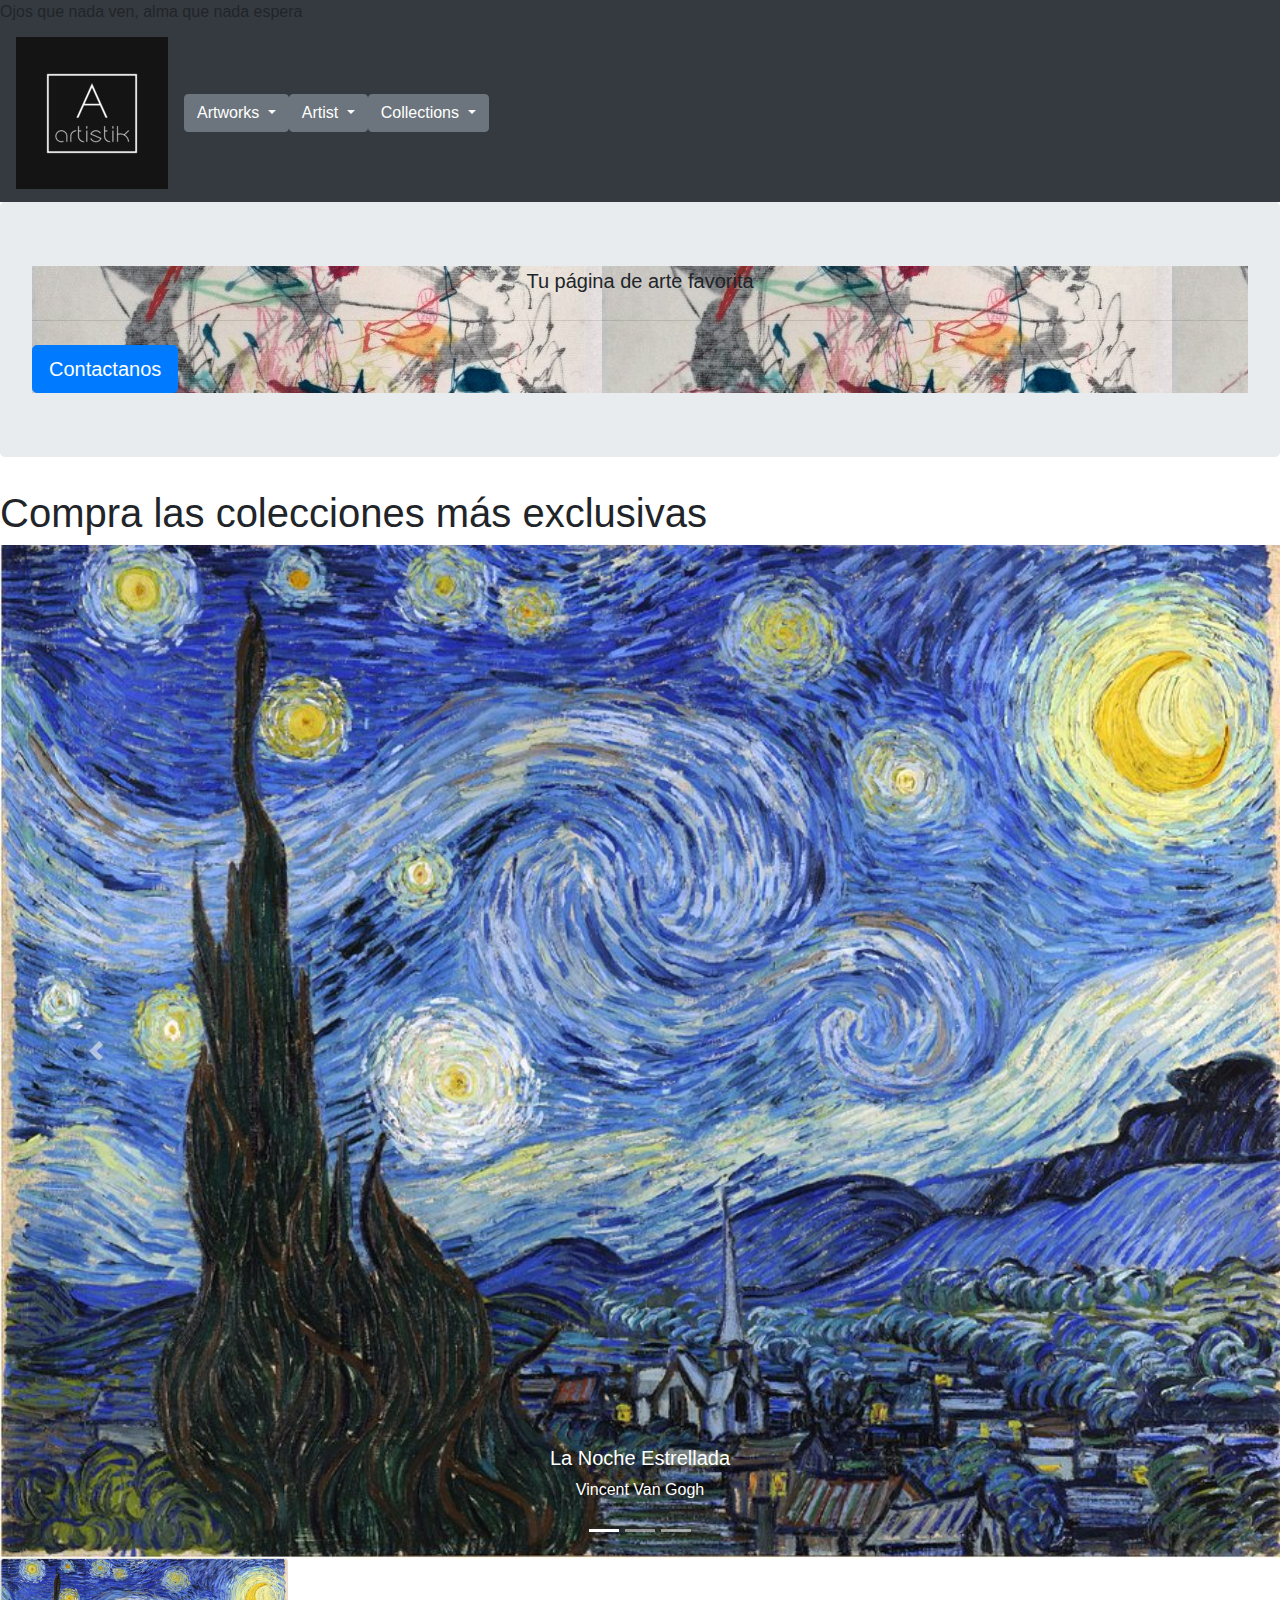
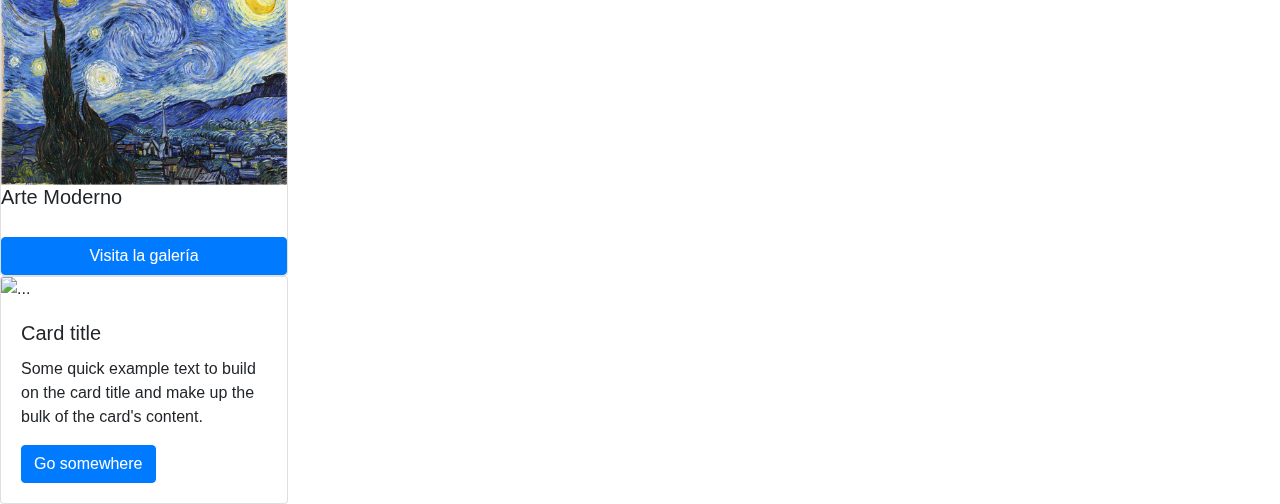
==== index.html @ c43d30a0 "creación archivo index y arreglo en un error de clase" ====
<!DOCTYPE html>
<html lang="es">
<head>
  <meta charset="UTF-8">
  <meta name="viewport" content="width=device-width, initial-scale=1.0">
  <meta http-equiv="X-UA-Compatible" content="ie=edge">
  <title>Artistik</title>
  <link rel="stylesheet" href="https://stackpath.bootstrapcdn.com/bootstrap/4.5.2/css/bootstrap.min.css" integrity="sha384-JcKb8q3iqJ61gNV9KGb8thSsNjpSL0n8PARn9HuZOnIxN0hoP+VmmDGMN5t9UJ0Z" crossorigin="anonymous">
</head>

<body>
  <header>

    <div class="titulo bg-dark .text-light"> Ojos que nada ven, alma que nada espera </div>
    <nav class="navbar navbar-expand-lg navbar-dark bg-dark">
      <a class="navbar-brand" href="#"><img src="logo.jpg" alt=""> </a>
      <button class="navbar-toggler" type="button" data-toggle="collapse" data-target="#navbarSupportedContent" aria-controls="navbarSupportedContent" aria-expanded="false" aria-label="Toggle navigation">
        <span class="navbar-toggler-icon"></span>
      </button>

      <div class="dropdown">
        <button class="btn btn-secondary dropdown-toggle" type="button" id="dropdownMenu2" data-toggle="dropdown" aria-haspopup="true" aria-expanded="false">
          Artworks
        </button>
        <div class="dropdown-menu" aria-labelledby="dropdownMenu2">
          <button class="dropdown-item" type="button">Action</button>
          <button class="dropdown-item" type="button">Another action</button>
          <button class="dropdown-item" type="button">Something else here</button>
        </div>
      </div>

      <div class="dropdown">
        <button class="btn btn-secondary dropdown-toggle" type="button" id="dropdownMenu2" data-toggle="dropdown" aria-haspopup="true" aria-expanded="false">
          Artist
        </button>
        <div class="dropdown-menu" aria-labelledby="dropdownMenu2">
          <button class="dropdown-item" type="button">Action</button>
          <button class="dropdown-item" type="button">Another action</button>
          <button class="dropdown-item" type="button">Something else here</button>
        </div>
      </div>

      <div class="dropdown">
        <button class="btn btn-secondary dropdown-toggle" type="button" id="dropdownMenu2" data-toggle="dropdown" aria-haspopup="true" aria-expanded="false">
          Collections
        </button>
        <div class="dropdown-menu" aria-labelledby="dropdownMenu2">
          <button class="dropdown-item" type="button">Action</button>
          <button class="dropdown-item" type="button">Another action</button>
          <button class="dropdown-item" type="button">Something else here</button>
        </div>
      </div>
    </nav>
  </header>


  <main>
<div class="">
  <div class="jumbotron">
    <div style="background-image: url('principalAB.jpg');">
    <p class="lead text-center">Tu página de arte favorita</p>
    <hr class="my-4">
    <a class="btn btn-primary btn-lg" href="#" role="button">Contactanos</a>
  </div>
</div>


    <div class="Compra">
    <h1>Compra las colecciones más exclusivas</h1>
    <div id="carouselExampleCaptions" class="carousel slide" data-ride="carousel">
      <ol class="carousel-indicators">
        <li data-target="#carouselExampleCaptions" data-slide-to="0" class="active"></li>
        <li data-target="#carouselExampleCaptions" data-slide-to="1"></li>
        <li data-target="#carouselExampleCaptions" data-slide-to="2"></li>
      </ol>
      <div class="carousel-inner">
        <div class="carousel-item active">
          <img src="Moderno.jpg" class="d-block w-100" alt="...">
          <div class="carousel-caption d-none d-md-block">
            <h5>La Noche Estrellada</h5>
            <p>Vincent Van Gogh</p>
          </div>
        </div>
        <div class="carousel-item">
          <img src="contemporaneo.jpg" class="d-block w-100" alt="...">
          <div class="carousel-caption d-none d-md-block">
            <h5>Brilliant information overload pop head</h5>
            <p> Douglas Coupland </p>
          </div>
        </div>
        <div class="carousel-item">
          <img src="abstractoini.jpeg" class="d-block w-100" alt="...">
          <div class="carousel-caption d-none d-md-block">
            <h5>Composición VIII</h5>
            <p> Wassily Kandinsky </p>
          </div>
        </div>
        <div class="carousel-item">
          <img src="realista.jpg" class="d-block w-100" alt="...">
          <div class="carousel-caption d-none d-md-block">
            <h5>Cortesanas al borde del Sena</h5>
            <p> Gustave Coubert</p>
          </div>
        </div>
      </div>
      <a class="carousel-control-prev" href="#carouselExampleCaptions" role="button" data-slide="prev">
        <span class="carousel-control-prev-icon" aria-hidden="true"></span>
        <span class="sr-only">Previous</span>
      </a>
      <a class="carousel-control-next" href="#carouselExampleCaptions" role="button" data-slide="next">
        <span class="carousel-control-next-icon" aria-hidden="true"></span>
        <span class="sr-only">Next</span>
      </a>
    </div>
    </div>

    <div class="card" style="width: 18rem;">
      <img src="Moderno.jpg" class="card-img-top" alt="...">
        <h5 class="card-title"> Arte Moderno </h5>
        <p class="card-text"> </p>
        <a href="#" class="btn btn-primary">Visita la galería</a>
      </div>
    </div>

    <div class="card" style="width: 18rem;">
  <img src="..." class="card-img-top" alt="...">
  <div class="card-body">
    <h5 class="card-title">Card title</h5>
    <p class="card-text">Some quick example text to build on the card title and make up the bulk of the card's content.</p>
    <a href="#" class="btn btn-primary">Go somewhere</a>
  </div>
</div>

</main>


<footer>

</footer>


<script src="https://code.jquery.com/jquery-3.5.1.slim.min.js" integrity="sha384-DfXdz2htPH0lsSSs5nCTpuj/zy4C+OGpamoFVy38MVBnE+IbbVYUew+OrCXaRkfj" crossorigin="anonymous"></script>
<script src="https://cdn.jsdelivr.net/npm/popper.js@1.16.1/dist/umd/popper.min.js" integrity="sha384-9/reFTGAW83EW2RDu2S0VKaIzap3H66lZH81PoYlFhbGU+6BZp6G7niu735Sk7lN" crossorigin="anonymous"></script>
<script src="https://cdn.jsdelivr.net/npm/bootstrap@4.5.3/dist/js/bootstrap.min.js" integrity="sha384-w1Q4orYjBQndcko6MimVbzY0tgp4pWB4lZ7lr30WKz0vr/aWKhXdBNmNb5D92v7s" crossorigin="anonymous"></script>

</body>
</html>
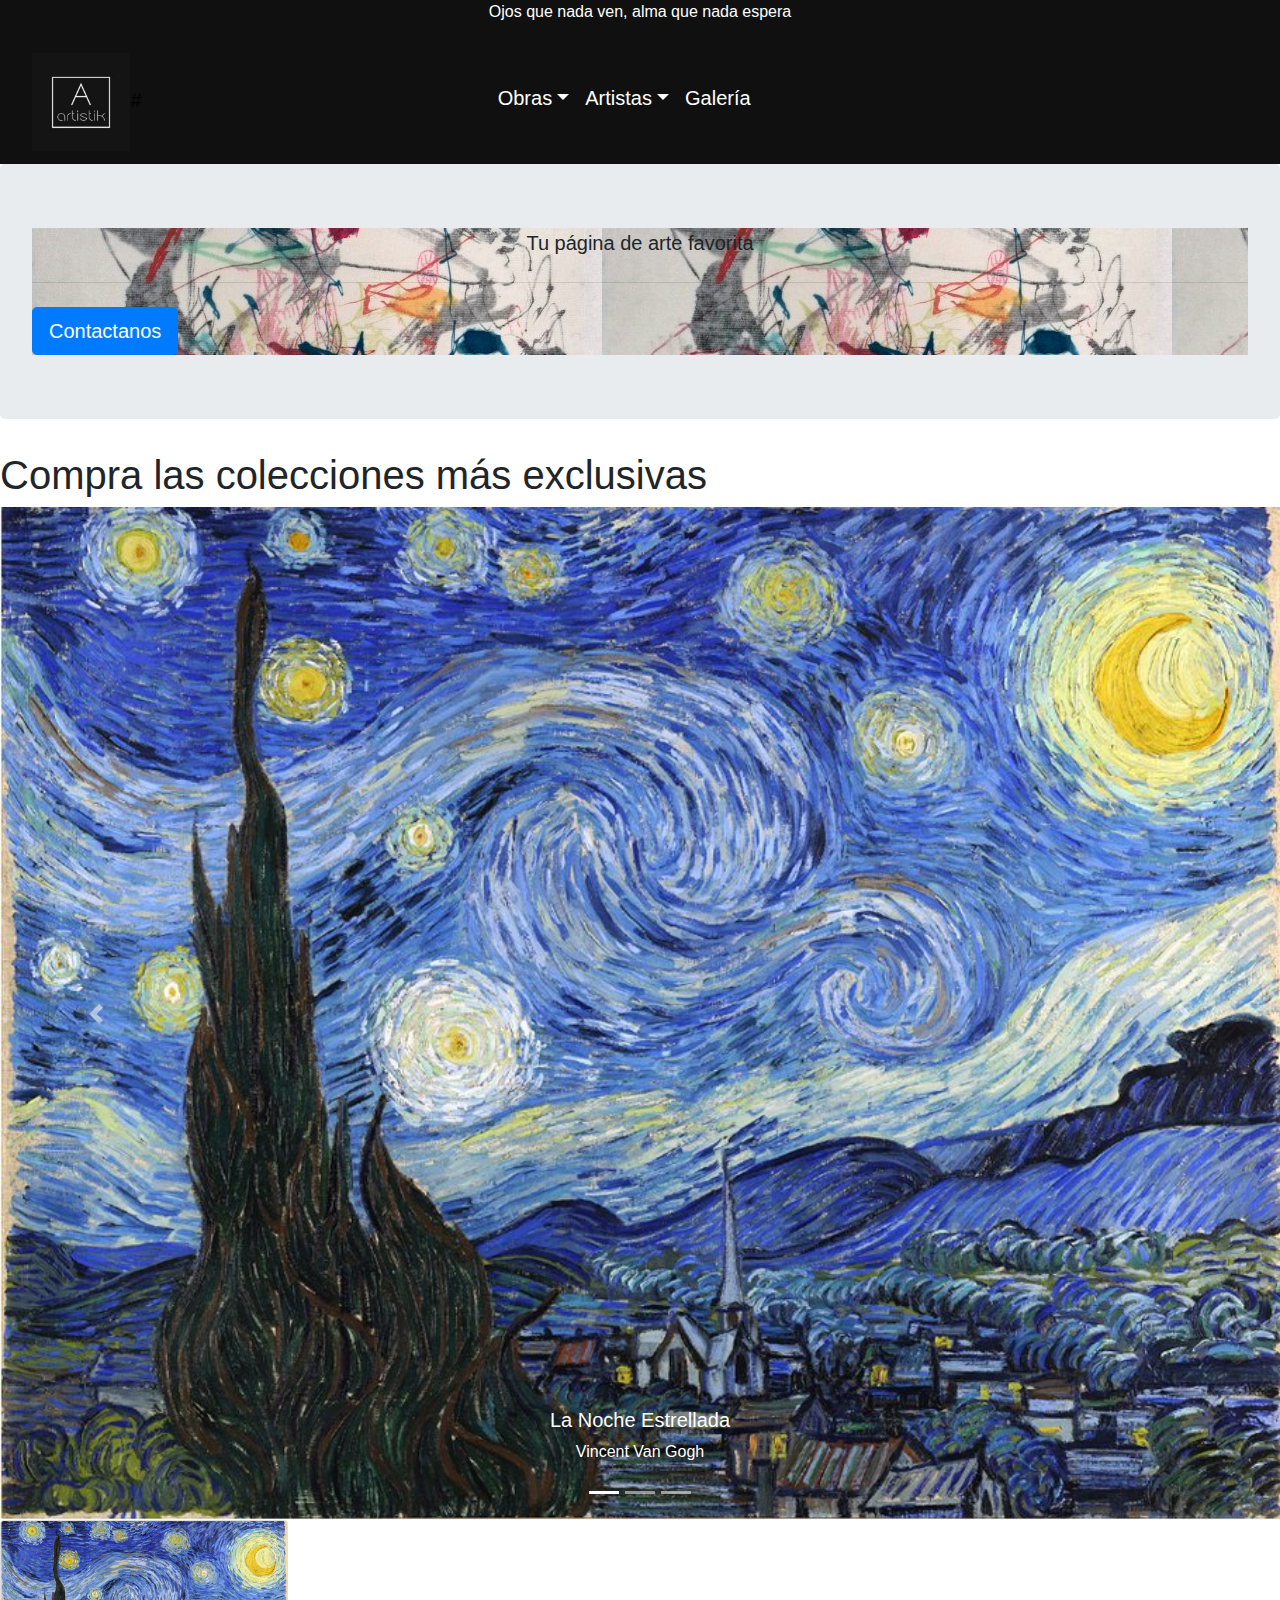
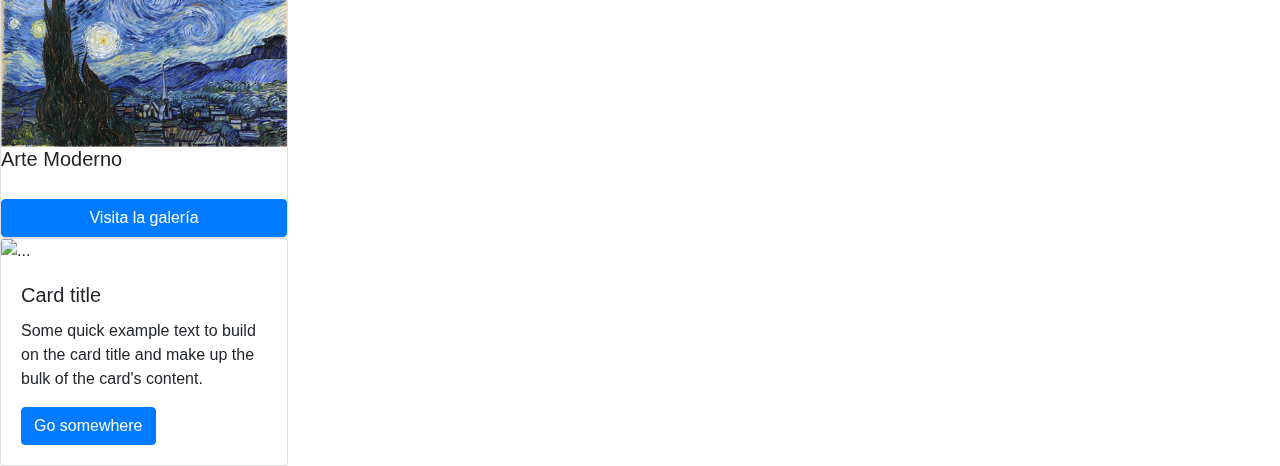
==== commit e2dbd5a5: "header 50%" ====
--- a/index.html
+++ b/index.html
@@ -6,63 +6,128 @@
   <meta http-equiv="X-UA-Compatible" content="ie=edge">
   <title>Artistik</title>
   <link rel="stylesheet" href="https://stackpath.bootstrapcdn.com/bootstrap/4.5.2/css/bootstrap.min.css" integrity="sha384-JcKb8q3iqJ61gNV9KGb8thSsNjpSL0n8PARn9HuZOnIxN0hoP+VmmDGMN5t9UJ0Z" crossorigin="anonymous">
+  <link rel="stylesheet" href="https://cdnjs.cloudflare.com/ajax/libs/font-awesome/5.15.1/css/all.min.css" integrity="sha512-+4zCK9k+qNFUR5X+cKL9EIR+ZOhtIloNl9GIKS57V1MyNsYpYcUrUeQc9vNfzsWfV28IaLL3i96P9sdNyeRssA==" crossorigin="anonymous" />
+  <link rel="stylesheet" href="header.css">
 </head>
 
 <body>
-  <header>
-
-    <div class="titulo bg-dark .text-light"> Ojos que nada ven, alma que nada espera </div>
-    <nav class="navbar navbar-expand-lg navbar-dark bg-dark">
-      <a class="navbar-brand" href="#"><img src="logo.jpg" alt=""> </a>
-      <button class="navbar-toggler" type="button" data-toggle="collapse" data-target="#navbarSupportedContent" aria-controls="navbarSupportedContent" aria-expanded="false" aria-label="Toggle navigation">
+  <header style="background-color: #101010">
+    <div>
+      <p class="text-white d-flex justify-content-center">Ojos que nada ven, alma que nada espera</p>
+    </div>
+    <nav class="navbar navbar-light navbar-expand-md justify-content-md-center justify-content-start">
+      <a class="navbar-brand d-md-none d-inline" href="">Brand</a>
+      <button class="navbar-toggler ml-1" type="button" data-toggle="collapse" data-target="#collapsingNavbar2">
         <span class="navbar-toggler-icon"></span>
       </button>
-
-      <div class="dropdown">
-        <button class="btn btn-secondary dropdown-toggle" type="button" id="dropdownMenu2" data-toggle="dropdown" aria-haspopup="true" aria-expanded="false">
-          Artworks
-        </button>
-        <div class="dropdown-menu" aria-labelledby="dropdownMenu2">
-          <button class="dropdown-item" type="button">Action</button>
-          <button class="dropdown-item" type="button">Another action</button>
-          <button class="dropdown-item" type="button">Something else here</button>
-        </div>
-      </div>
-
-      <div class="dropdown">
-        <button class="btn btn-secondary dropdown-toggle" type="button" id="dropdownMenu2" data-toggle="dropdown" aria-haspopup="true" aria-expanded="false">
-          Artist
-        </button>
-        <div class="dropdown-menu" aria-labelledby="dropdownMenu2">
-          <button class="dropdown-item" type="button">Action</button>
-          <button class="dropdown-item" type="button">Another action</button>
-          <button class="dropdown-item" type="button">Something else here</button>
-        </div>
-      </div>
-
-      <div class="dropdown">
-        <button class="btn btn-secondary dropdown-toggle" type="button" id="dropdownMenu2" data-toggle="dropdown" aria-haspopup="true" aria-expanded="false">
-          Collections
-        </button>
-        <div class="dropdown-menu" aria-labelledby="dropdownMenu2">
-          <button class="dropdown-item" type="button">Action</button>
-          <button class="dropdown-item" type="button">Another action</button>
-          <button class="dropdown-item" type="button">Something else here</button>
-        </div>
-      </div>
-    </nav>
+      <a class="nav-link navbar-brand mx-0 d-none d-md-inline" href=""><img width="70%" src="logo.jpg" alt="">#</a>
+      <div class="navbar-collapse collapse justify-content-between align-items-center w-100" id="collapsingNavbar2">
+        <ul class="navbar-nav text-md-center text-left">
+          <li class="nav-item dropdown">
+            <a class="nav-link dropdown-toggle text-white h5" href="#" id="navbarDropdown" role="button" data-toggle="dropdown" aria-haspopup="true" aria-expanded="false">Obras</a>
+            <div class="dropdown-menu" aria-labelledby="navbarDropdown">
+              <div class="container container-first">
+                <div class="row">
+                  <div class="col-md-4">
+                    <h4>Categorias</h4>
+                    <ul class="list-unstyled sub-menu">
+                      <li><a href="#">Pinturas</a></li>
+                      <li><a href="#">Esculturas</a></li>
+                      <li><a href="#">Fotos</a></li>
+                      <li><a href="#">Dibujos</a></li>
+                      <li><a href="#">Otros archivos</a></li>
+                    </ul>
+                  </div>
+                  <div class="col-md-4">
+                    <h4>Estilos</h4>
+                    <ul class="list-unstyled sub-menu">
+                      <li><a href="#">Abstracto</a></li>
+                      <li><a href="#">Documental</a></li>
+                      <li><a href="#">Natural</a></li>
+                      <li><a href="#">Retrato</a></li>
+                      <li><a href="#">Escenario</a></li>                      
+                    </ul>
+                  </div>
+                  <div class="col-md-4">
+                    <h4>Formas</h4>
+                    <ul class="list-unstyled sub-menu">
+                      <li><a href="#">Blanco y Negro</a></li>
+                      <li><a href="#">Color</a></li>
+                      <li><a href="#">Digital</a></li>
+                      <li><a href="#">Moderno</a></li>
+                      <li><a href="#">Panoramico</a></li>                      
+                    </ul>
+                  </div>
+                </div>
+              </div>            
+            </div>
+          </li>
+          <li class="nav-item dropdown">
+            <a class="nav-link dropdown-toggle text-white h5" href="#" id="navbarDropdown" role="button" data-toggle="dropdown" aria-haspopup="true" aria-expanded="false">Artistas</a>
+            <div class="dropdown-menu" aria-labelledby="navbarDropdown">
+              <div class="container container-second">
+                <div class="row">
+                  <div class="col-md-4 p-5">
+                    <h4></h4>
+                    <ul class="list-unstyled sub-menu">
+                      <li><a href="#">Artistas destacados</a></li>
+                      <li><a href="#">Pintores</a></li>
+                      <li><a href="#">Fotografos</a></li>
+                      <li><a href="#">Escultores</a></li>
+                      <li><a href="#">Artistas aclamados</a></li>
+                    </ul>
+                  </div>
+                  <div class="col-md-4">
+                    <div class="bg-img" style="background-image: url('https://sl-cdn.singulart.com/9WwaU0JDABKKUynQSq-y4rDxLJo=/fit-in/330x370/filters:format(jpeg):quality(80)/https://cdn.singulart.com/artists/pictures/cropped/profile/base/artist_profile_4477_7be3f4e25648552e98a12490a7eefde3.jpeg');">
+                      <a class="datos" href="">
+                        <div class="datos-content">
+                          <h4>Rie Kono</h4>
+                          <p>Japon</p>
+                          <a class="text-white" href=""><i class="far fa-arrow-alt-circle-right"></i></a>                  
+                        </div>
+                      </a>
+                    </div>                    
+                  </div>
+                  <div class="col-md-4">
+                    <div class="bg-img" style="background-image: url('https://sl-cdn.singulart.com/AA46KFYfUyLbWzFr2naLjOH-N2A=/fit-in/330x370/filters:format(jpeg):quality(80)/https://cdn.singulart.com/artists/v2/pictures/cropped/profile/base/25181_profile_d3a621c3728320bf26cffbaca4c783ec.jpeg');">
+                      <a class="datos" href="">
+                        <div>
+                          <h4>Adin Kachisi</h4>
+                          <p>Estados Unidos</p>
+                          <a class="text-white" href=""><i class="far fa-arrow-alt-circle-right"></i></a>                  
+                        </div>
+                      </a>
+                    </div>                    
+                  </div>
+                </div>
+              </div>            
+            </div>
+          </li>
+          
+          <li class="nav-item">
+            <a class="nav-link text-white h5" href="#">Galería</a> 
+          </li>
+        </ul>
+        <ul class="nav navbar-nav flex-row justify-content-md-center justify-content-start flex-nowrap">
+          <li class="nav-item"><a class="nav-link text-white" href=""><i class="fas fa-user"></i></a></li>
+          <li class="nav-item"><a class="nav-link text-white" href="#_"><i class="fa fa-search mr-1"></i></a></li>         
+          <li class="nav-item"><a class="nav-link text-white" href=""><i class="fas fa-shopping-bag mr-1"></i></a></li>
+          <li class="nav-item"><a class="nav-link text-white" href=""><i class="fas fa-heart"></i> </a></li>
+        </ul>
+      </div>
+    </nav>    
   </header>
 
 
   <main>
-<div class="">
-  <div class="jumbotron">
-    <div style="background-image: url('principalAB.jpg');">
-    <p class="lead text-center">Tu página de arte favorita</p>
-    <hr class="my-4">
-    <a class="btn btn-primary btn-lg" href="#" role="button">Contactanos</a>
-  </div>
-</div>
+    <div class="">
+      <div class="jumbotron">
+        <div style="background-image: url('principalAB.jpg');">
+        <p class="lead text-center">Tu página de arte favorita</p>
+        <hr class="my-4">
+        <a class="btn btn-primary btn-lg" href="#" role="button">Contactanos</a>
+      </div>
+    </div>
 
 
     <div class="Compra">
--- a/header.css
+++ b/header.css
@@ -0,0 +1,62 @@
+.navbar-nav{
+	margin-left: 28%;
+}
+
+.dropdown-menu{
+	width: 960px;		
+	position: absolute;
+	left: 50%;
+	margin-left: -350px;	
+}
+
+.dropdown-menu .container-first{	
+	padding-left: 35px;
+	padding-top: 30px;
+	padding-bottom: 40px;
+}
+
+.dropdown-menu .container-second .col-md-4{
+	padding: 0;
+	margin: 0;
+}
+
+.dropdown-menu .container-first h4{
+	color: #d5a770;
+}
+
+.dropdown-menu .sub-menu li{
+	padding: 5px 0;
+}
+
+.dropdown-menu .sub-menu li a{
+	color: #000000;
+	font-size: 1rem;
+	font-weight: 500px;
+}
+
+.dropdown-menu .sub-menu li a:hover, .dropdown-menu .sub-menu li a.active{
+	color: #d5a770;
+}
+
+.dropdown-menu .row{
+	width: 100%;
+	display: flex;
+	justify-content: space-between;
+}
+
+.bg-img{
+	background-size: cover;
+	background-position: 50%;
+	background-repeat: no-repeat;
+	width: 100%;
+	height: 370px;
+	position: relative;
+	display: block;
+	transition: all .3s;
+}
+
+.dropdown-menu .datos{
+	color: #FFF;
+	display: flex;
+	align-items: center;s
+}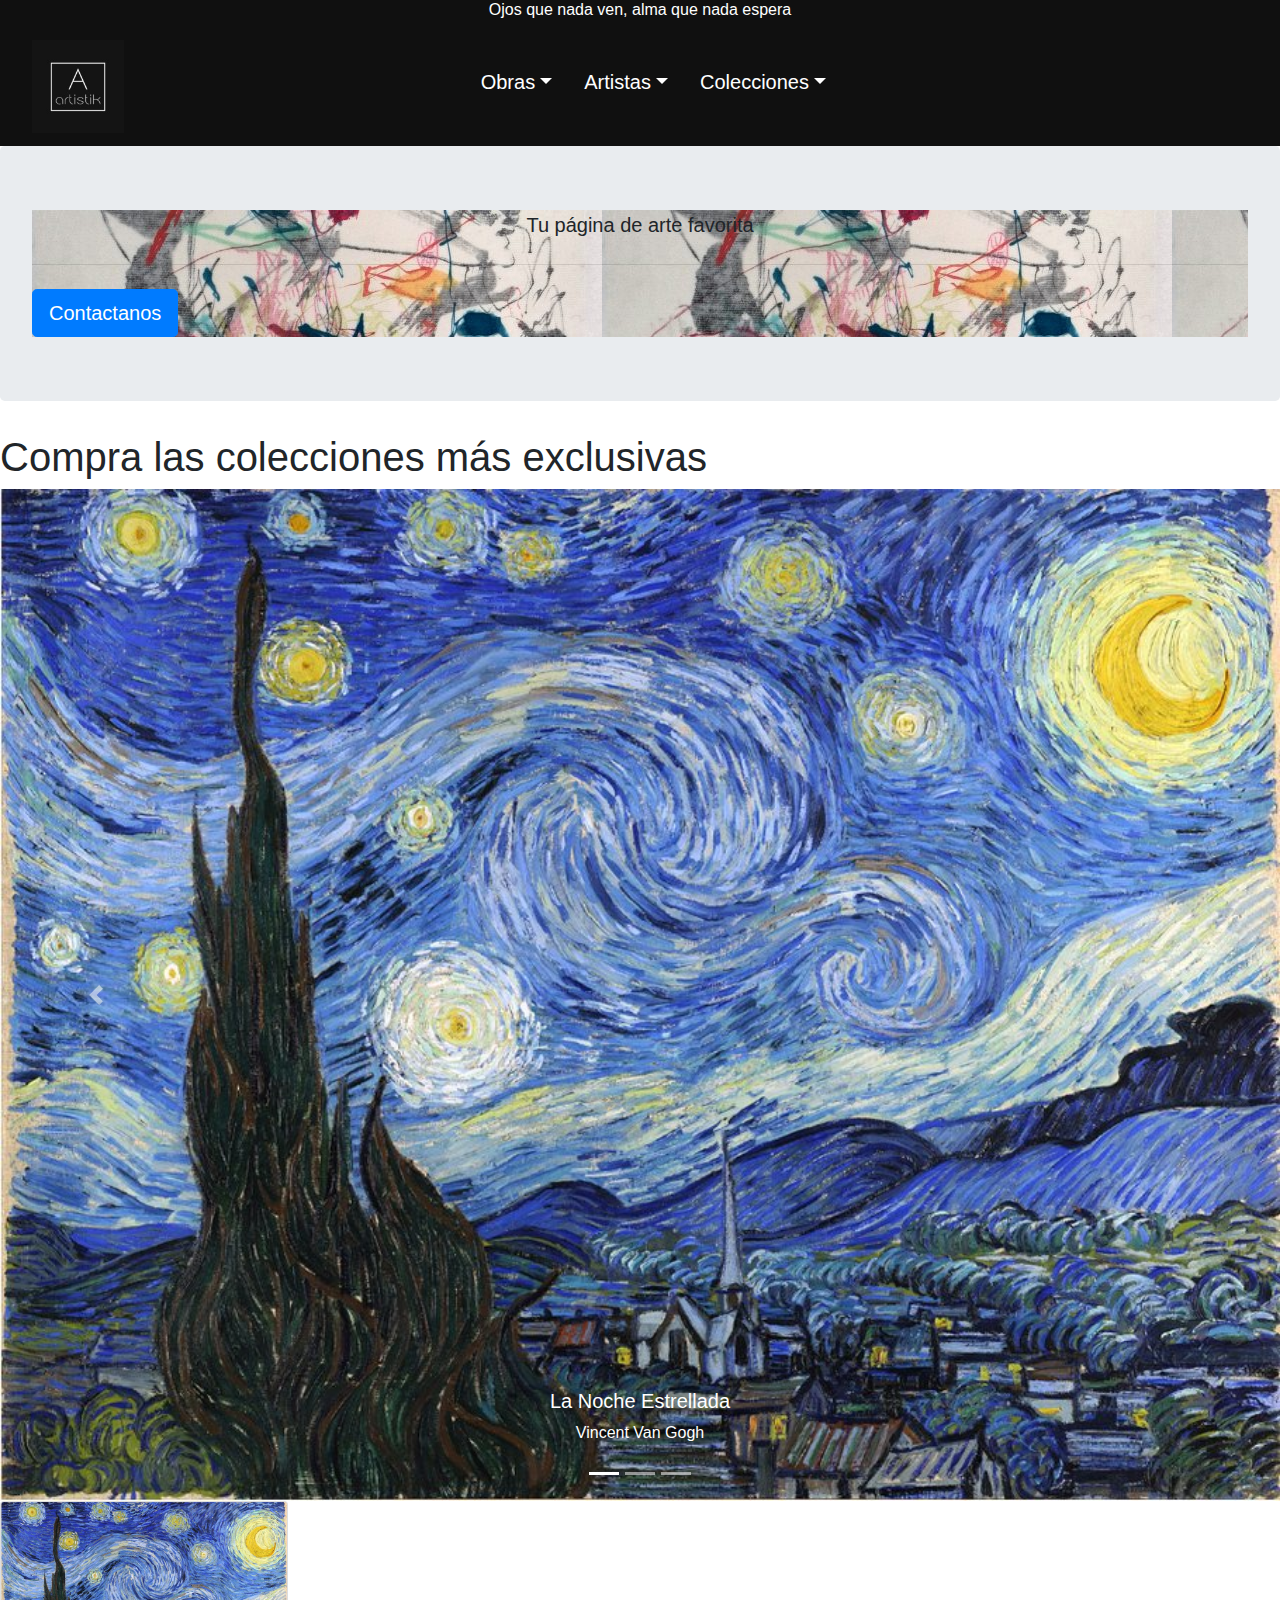
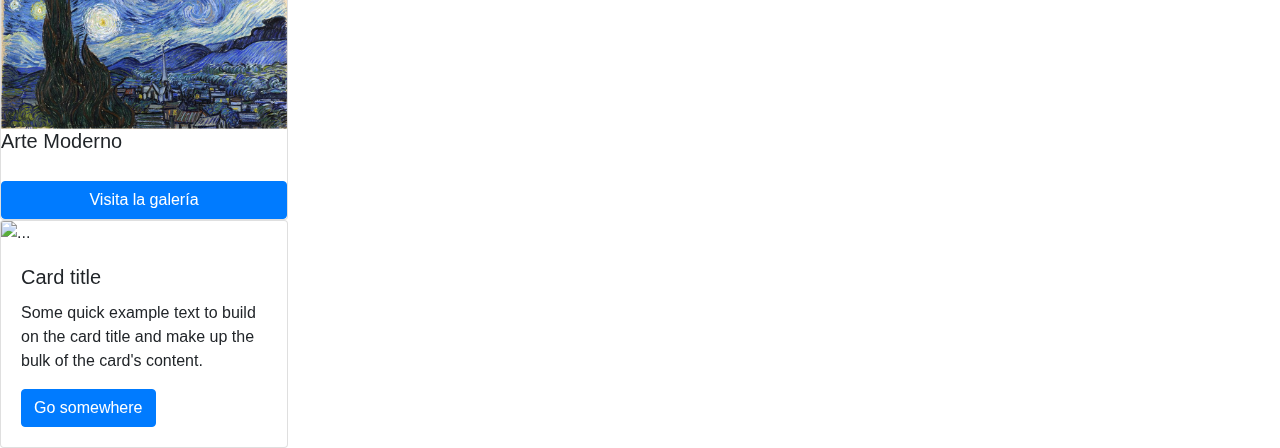
==== commit b779b912: "submenu completo" ====
--- a/index.html
+++ b/index.html
@@ -13,19 +13,19 @@
 <body>
   <header style="background-color: #101010">
     <div>
-      <p class="text-white d-flex justify-content-center">Ojos que nada ven, alma que nada espera</p>
+      <p class="text-white d-flex justify-content-center h6">Ojos que nada ven, alma que nada espera</p>
     </div>
     <nav class="navbar navbar-light navbar-expand-md justify-content-md-center justify-content-start">
       <a class="navbar-brand d-md-none d-inline" href="">Brand</a>
       <button class="navbar-toggler ml-1" type="button" data-toggle="collapse" data-target="#collapsingNavbar2">
         <span class="navbar-toggler-icon"></span>
       </button>
-      <a class="nav-link navbar-brand mx-0 d-none d-md-inline" href=""><img width="70%" src="logo.jpg" alt="">#</a>
+      <a class="nav-link navbar-brand mx-0 d-none d-md-inline" href=""><img width="70%" src="logo.jpg" alt=""></a>
       <div class="navbar-collapse collapse justify-content-between align-items-center w-100" id="collapsingNavbar2">
         <ul class="navbar-nav text-md-center text-left">
           <li class="nav-item dropdown">
             <a class="nav-link dropdown-toggle text-white h5" href="#" id="navbarDropdown" role="button" data-toggle="dropdown" aria-haspopup="true" aria-expanded="false">Obras</a>
-            <div class="dropdown-menu" aria-labelledby="navbarDropdown">
+            <div class="dropdown-menu drop-container1" aria-labelledby="navbarDropdown">
               <div class="container container-first">
                 <div class="row">
                   <div class="col-md-4">
@@ -62,9 +62,9 @@
               </div>            
             </div>
           </li>
-          <li class="nav-item dropdown">
+          <li class="nav-item dropdown mx-3">
             <a class="nav-link dropdown-toggle text-white h5" href="#" id="navbarDropdown" role="button" data-toggle="dropdown" aria-haspopup="true" aria-expanded="false">Artistas</a>
-            <div class="dropdown-menu" aria-labelledby="navbarDropdown">
+            <div class="dropdown-menu drop-container2" aria-labelledby="navbarDropdown">
               <div class="container container-second">
                 <div class="row">
                   <div class="col-md-4 p-5">
@@ -76,36 +76,83 @@
                       <li><a href="#">Escultores</a></li>
                       <li><a href="#">Artistas aclamados</a></li>
                     </ul>
+                    <div class="w-100 d-flex justify-content-center"><button type="button" class="mt-5 btn btn-secondary">Todos los artistas</button></div>
                   </div>
                   <div class="col-md-4">
                     <div class="bg-img" style="background-image: url('https://sl-cdn.singulart.com/9WwaU0JDABKKUynQSq-y4rDxLJo=/fit-in/330x370/filters:format(jpeg):quality(80)/https://cdn.singulart.com/artists/pictures/cropped/profile/base/artist_profile_4477_7be3f4e25648552e98a12490a7eefde3.jpeg');">
-                      <a class="datos" href="">
-                        <div class="datos-content">
+                      <div class="shadow"></div>
+                      <div class="datos">
+                        <a class="datos-content" href="#">
                           <h4>Rie Kono</h4>
                           <p>Japon</p>
-                          <a class="text-white" href=""><i class="far fa-arrow-alt-circle-right"></i></a>                  
-                        </div>
-                      </a>
+                          <span class="border border-white rounded-circle">
+                            <i class="fas fa-arrow-right"></i>
+                          </span>
+                        </a>
+                      </div>
                     </div>                    
                   </div>
                   <div class="col-md-4">
                     <div class="bg-img" style="background-image: url('https://sl-cdn.singulart.com/AA46KFYfUyLbWzFr2naLjOH-N2A=/fit-in/330x370/filters:format(jpeg):quality(80)/https://cdn.singulart.com/artists/v2/pictures/cropped/profile/base/25181_profile_d3a621c3728320bf26cffbaca4c783ec.jpeg');">
-                      <a class="datos" href="">
-                        <div>
+                      <div class="shadow"></div>
+                      <div class="datos">
+                        <a class="datos-content" href="#">
                           <h4>Adin Kachisi</h4>
                           <p>Estados Unidos</p>
-                          <a class="text-white" href=""><i class="far fa-arrow-alt-circle-right"></i></a>                  
-                        </div>
-                      </a>
+                          <span class="border border-white rounded-circle">
+                            <i class="fas fa-arrow-right"></i>
+                          </span>
+                        </a>
+                      </div>
                     </div>                    
                   </div>
                 </div>
               </div>            
             </div>
           </li>
-          
-          <li class="nav-item">
-            <a class="nav-link text-white h5" href="#">Galería</a> 
+          <li class="nav-item dropdown">
+            <a class="nav-link dropdown-toggle text-white h5" href="#" id="navbarDropdown" role="button" data-toggle="dropdown" aria-haspopup="true" aria-expanded="false">Colecciones</a>
+            <div class="dropdown-menu drop-container3" aria-labelledby="navbarDropdown">
+              <div class="container container-second">
+                <div class="row">
+                  <div class="col-md-4 p-5">
+                    <h4></h4>
+                    <ul class="list-unstyled sub-menu">
+                      <li><a href="#">Última Colección</a></li>
+                      <li><a href="#">Selección Editorial</a></li>
+                      <li><a href="#">Inspirado en...</a></li>
+                    </ul>
+                    <div class="w-100 d-flex justify-content-center"><button type="button" class="mt-5 btn btn-secondary">Todas las colecciones</button></div>
+                  </div>
+                  <div class="col-md-4">
+                    <div class="bg-img" style="background-image: url('https://sl-cdn.singulart.com/52t6vBsToOsuLju2oyp8-u-R3v4=/fit-in/330x370/filters:format(jpeg):quality(80)/https://cdn.singulart.com/artworks/v2/cropped/14861/main/base/517127_a0b327373ed67ae58c1396cdb67f943d.jpeg');">
+                      <div class="shadow"></div>
+                      <div class="datos">
+                        <a class="datos-content" href="#">
+                          <h4 class="mb-4">Nuestras mejores pinturas abstractas</h4>
+                          <span class="border border-white rounded-circle">
+                            <i class="fas fa-arrow-right"></i>
+                          </span>
+                        </a>
+                      </div>
+                    </div>                    
+                  </div>
+                  <div class="col-md-4">
+                    <div class="bg-img" style="background-image: url('https://sl-cdn.singulart.com/157DDPLK9h2eGTgcMeY6qNIxVFU=/fit-in/330x370/filters:format(jpeg):quality(80)/https://cdn.singulart.com/artworks/v2/cropped/524/main/base/9307_e8d3255e753c741b8d991c5820f39e37.jpeg');">
+                      <div class="shadow"></div>
+                      <div class="datos">
+                        <a class="datos-content" href="#">
+                          <h4 class="mb-4">Inspirado en Niki de Saint Phalle</h4>
+                          <span class="border border-white rounded-circle">
+                            <i class="fas fa-arrow-right"></i>
+                          </span>
+                        </a>
+                      </div>
+                    </div>                    
+                  </div>
+                </div>
+              </div>            
+            </div>
           </li>
         </ul>
         <ul class="nav navbar-nav flex-row justify-content-md-center justify-content-start flex-nowrap">
@@ -188,7 +235,7 @@
     </div>
 
     <div class="card" style="width: 18rem;">
-  <img src="..." class="card-img-top" alt="...">
+  <img src="" class="card-img-top" alt="...">
   <div class="card-body">
     <h5 class="card-title">Card title</h5>
     <p class="card-text">Some quick example text to build on the card title and make up the bulk of the card's content.</p>
--- a/header.css
+++ b/header.css
@@ -1,50 +1,67 @@
-.navbar-nav{
-	margin-left: 28%;
+a:hover {
+	text-decoration: none;
 }
 
-.dropdown-menu{
-	width: 960px;		
-	position: absolute;
-	left: 50%;
-	margin-left: -350px;	
+.navbar-nav {
+	margin-left: 27%;
 }
 
-.dropdown-menu .container-first{	
+.dropdown-menu {
+	width: 960px;		
+	position: absolute;	
+}
+
+.dropdown-menu.drop-container1{
+	left: 50%;
+	margin-left: -330px;	
+}
+
+.dropdown-menu.drop-container2{
+	left: 0%;
+	margin-left: -390px;	
+}
+
+.dropdown-menu.drop-container3{
+	left: 0%;
+	margin-left: -500px;	
+}
+
+.dropdown-menu .container-first {
 	padding-left: 35px;
 	padding-top: 30px;
 	padding-bottom: 40px;
 }
 
-.dropdown-menu .container-second .col-md-4{
+.dropdown-menu .container-second .col-md-4 {
 	padding: 0;
 	margin: 0;
 }
 
-.dropdown-menu .container-first h4{
+.dropdown-menu .container-first h4 {
 	color: #d5a770;
 }
 
-.dropdown-menu .sub-menu li{
+.dropdown-menu .sub-menu li {
 	padding: 5px 0;
 }
 
-.dropdown-menu .sub-menu li a{
+.dropdown-menu .sub-menu li a {
 	color: #000000;
 	font-size: 1rem;
 	font-weight: 500px;
 }
 
-.dropdown-menu .sub-menu li a:hover, .dropdown-menu .sub-menu li a.active{
+.dropdown-menu .sub-menu li a:hover, .dropdown-menu .sub-menu li a.active, .nav.navbar-nav i:hover{
 	color: #d5a770;
 }
 
-.dropdown-menu .row{
+.dropdown-menu .row {
 	width: 100%;
 	display: flex;
 	justify-content: space-between;
 }
 
-.bg-img{
+.bg-img {
 	background-size: cover;
 	background-position: 50%;
 	background-repeat: no-repeat;
@@ -55,8 +72,43 @@
 	transition: all .3s;
 }
 
-.dropdown-menu .datos{
-	color: #FFF;
+.dropdown-menu .container-second .datos {
 	display: flex;
-	align-items: center;s
-}+	align-items: center;
+	flex-direction: column;
+	width: 100%;
+	height: 100%;
+}
+
+.dropdown-menu .container-second .datos-content {
+	color: #ffffff;
+	position: relative;
+	text-align: center;
+	top: 50%;
+	transition: all .3s;
+}
+
+.dropdown-menu .container-second .datos-content .rounded-circle {
+	padding: 12px;
+}
+
+.dropdown-menu .container-second .datos:hover .datos-content {
+	font-size: 1.2rem;
+}
+.dropdown-menu .container-second .datos:hover span {
+	background-color: #d5a770;
+	border-color: #d5a770 !important;
+}
+
+.dropdown-menu .container-second .shadow {
+	background-color: rgba(0,0,0,.3);
+	left: 0;
+	height: 100%;
+	position: absolute;
+	top: 0;
+	width: 100%;
+}
+
+
+
+
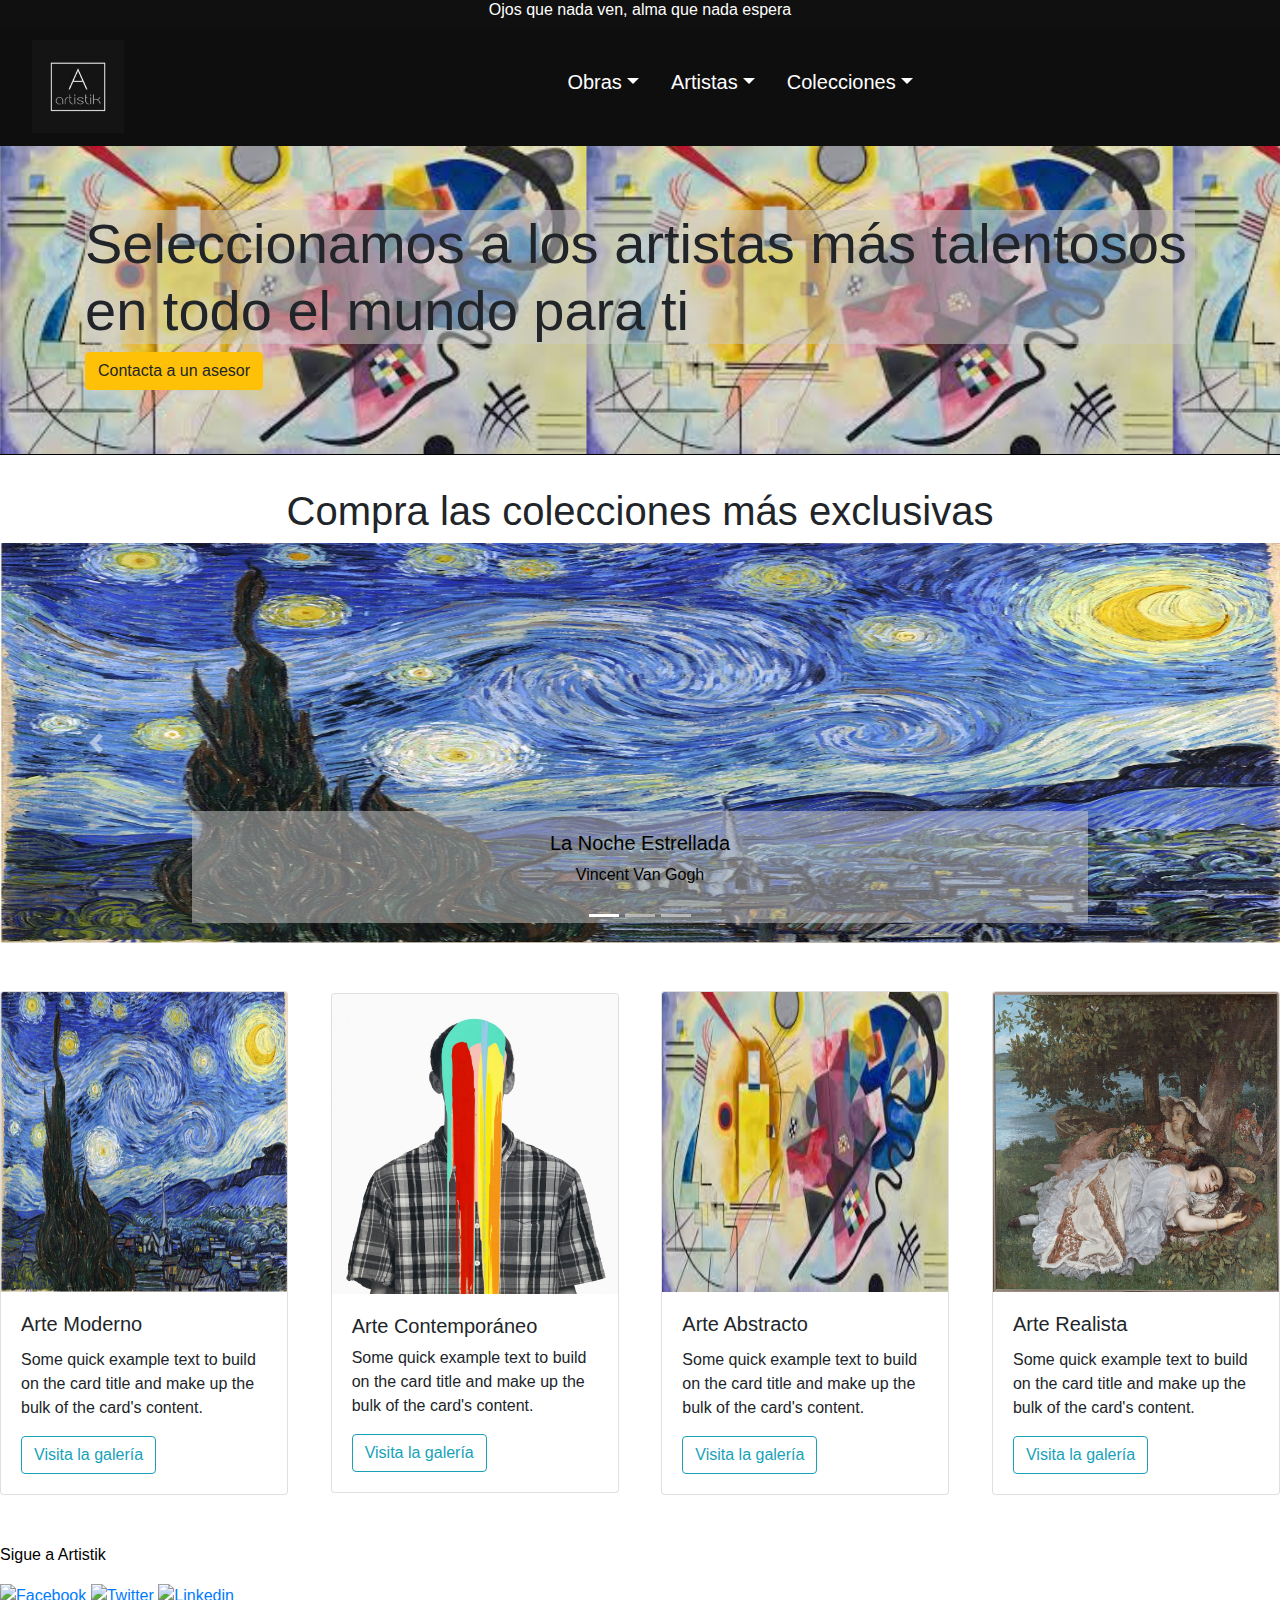
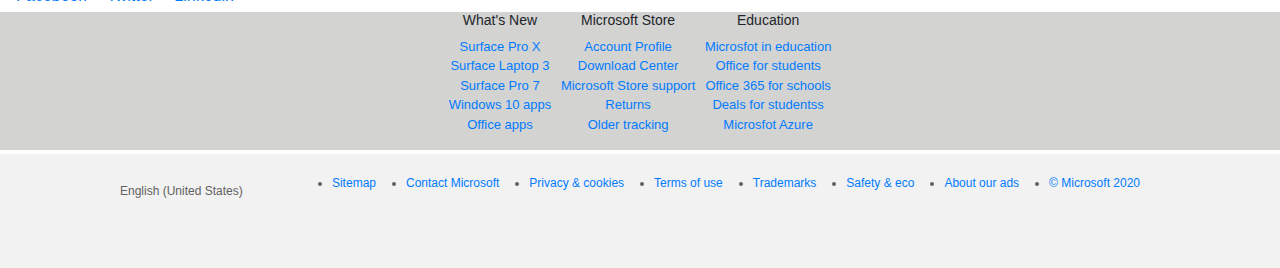
==== commit aaac1244: "unificacion proyecto y correccion de errores" ====
--- a/index.html
+++ b/index.html
@@ -5,13 +5,12 @@
   <meta name="viewport" content="width=device-width, initial-scale=1.0">
   <meta http-equiv="X-UA-Compatible" content="ie=edge">
   <title>Artistik</title>
+  <link rel="stylesheet" href="proyecto.css">
   <link rel="stylesheet" href="https://stackpath.bootstrapcdn.com/bootstrap/4.5.2/css/bootstrap.min.css" integrity="sha384-JcKb8q3iqJ61gNV9KGb8thSsNjpSL0n8PARn9HuZOnIxN0hoP+VmmDGMN5t9UJ0Z" crossorigin="anonymous">
-  <link rel="stylesheet" href="https://cdnjs.cloudflare.com/ajax/libs/font-awesome/5.15.1/css/all.min.css" integrity="sha512-+4zCK9k+qNFUR5X+cKL9EIR+ZOhtIloNl9GIKS57V1MyNsYpYcUrUeQc9vNfzsWfV28IaLL3i96P9sdNyeRssA==" crossorigin="anonymous" />
   <link rel="stylesheet" href="header.css">
 </head>
-
 <body>
-  <header style="background-color: #101010">
+  <header>
     <div>
       <p class="text-white d-flex justify-content-center h6">Ojos que nada ven, alma que nada espera</p>
     </div>
@@ -164,96 +163,179 @@
       </div>
     </nav>    
   </header>
-
-
   <main>
-    <div class="">
-      <div class="jumbotron">
-        <div style="background-image: url('principalAB.jpg');">
-        <p class="lead text-center">Tu página de arte favorita</p>
-        <hr class="my-4">
-        <a class="btn btn-primary btn-lg" href="#" role="button">Contactanos</a>
-      </div>
-    </div>
-
-
-    <div class="Compra">
-    <h1>Compra las colecciones más exclusivas</h1>
-    <div id="carouselExampleCaptions" class="carousel slide" data-ride="carousel">
-      <ol class="carousel-indicators">
-        <li data-target="#carouselExampleCaptions" data-slide-to="0" class="active"></li>
-        <li data-target="#carouselExampleCaptions" data-slide-to="1"></li>
-        <li data-target="#carouselExampleCaptions" data-slide-to="2"></li>
-      </ol>
-      <div class="carousel-inner">
-        <div class="carousel-item active">
-          <img src="Moderno.jpg" class="d-block w-100" alt="...">
-          <div class="carousel-caption d-none d-md-block">
-            <h5>La Noche Estrellada</h5>
-            <p>Vincent Van Gogh</p>
-          </div>
-        </div>
-        <div class="carousel-item">
-          <img src="contemporaneo.jpg" class="d-block w-100" alt="...">
-          <div class="carousel-caption d-none d-md-block">
-            <h5>Brilliant information overload pop head</h5>
-            <p> Douglas Coupland </p>
-          </div>
-        </div>
-        <div class="carousel-item">
-          <img src="abstractoini.jpeg" class="d-block w-100" alt="...">
-          <div class="carousel-caption d-none d-md-block">
-            <h5>Composición VIII</h5>
-            <p> Wassily Kandinsky </p>
-          </div>
-        </div>
-        <div class="carousel-item">
-          <img src="realista.jpg" class="d-block w-100" alt="...">
-          <div class="carousel-caption d-none d-md-block">
-            <h5>Cortesanas al borde del Sena</h5>
-            <p> Gustave Coubert</p>
-          </div>
-        </div>
-      </div>
-      <a class="carousel-control-prev" href="#carouselExampleCaptions" role="button" data-slide="prev">
-        <span class="carousel-control-prev-icon" aria-hidden="true"></span>
-        <span class="sr-only">Previous</span>
-      </a>
-      <a class="carousel-control-next" href="#carouselExampleCaptions" role="button" data-slide="next">
-        <span class="carousel-control-next-icon" aria-hidden="true"></span>
-        <span class="sr-only">Next</span>
-      </a>
-    </div>
-    </div>
-
-    <div class="card" style="width: 18rem;">
-      <img src="Moderno.jpg" class="card-img-top" alt="...">
-        <h5 class="card-title"> Arte Moderno </h5>
-        <p class="card-text"> </p>
-        <a href="#" class="btn btn-primary">Visita la galería</a>
-      </div>
-    </div>
-
-    <div class="card" style="width: 18rem;">
-  <img src="" class="card-img-top" alt="...">
-  <div class="card-body">
-    <h5 class="card-title">Card title</h5>
-    <p class="card-text">Some quick example text to build on the card title and make up the bulk of the card's content.</p>
-    <a href="#" class="btn btn-primary">Go somewhere</a>
+    <div class="jumbotron jumbotron-fluid">
+      <div class="container">
+        <h1 class="talento display-4">Seleccionamos a los artistas más talentosos en todo el mundo para ti</h1>
+        <button type="button" class="btn btn-warning">Contacta a un asesor</button>
+      </div>
+    </div>
+    <div class="Galeria">
+      <h1>Compra las colecciones más exclusivas</h1>
+      <div id="carouselExampleCaptions" class="carousel slide" data-ride="carousel">
+        <ol class="carousel-indicators">
+          <li data-target="#carouselExampleCaptions" data-slide-to="0" class="active"></li>
+          <li data-target="#carouselExampleCaptions" data-slide-to="1"></li>
+          <li data-target="#carouselExampleCaptions" data-slide-to="2"></li>
+        </ol>
+        <div class="carousel-inner">
+          <div class="carousel-item active">
+            <img src="Moderno.jpg" class="d-block w-100 h-400" alt="...">
+            <div class="carousel-caption d-none d-md-block">
+              <h5 class=texto>La Noche Estrellada</h5>
+              <p class="texto">Vincent Van Gogh</p>
+            </div>
+          </div>
+          <div class="carousel-item">
+            <img src="contemporaneo.jpg" class="d-block w-100 h-400" alt="...">
+            <div class="carousel-caption d-none d-md-block">
+              <h5 class="texto">Brilliant information overload pop head</h5>
+              <p class="texto"> Douglas Coupland </p>
+            </div>
+          </div>
+          <div class="carousel-item">
+            <img src="abstractoini.jpeg" class="d-block w-100" alt="...">
+            <div class="carousel-caption d-none d-md-block">
+              <h5 class="texto">Composición VIII</h5>
+              <p class=texto> Wassily Kandinsky </p>
+            </div>
+          </div>
+          <div class="carousel-item">
+            <img src="realista.jpg" class="d-block w-100" alt="...">
+            <div class="carousel-caption d-none d-md-block">
+              <h5 class="texto">Cortesanas al borde del Sena</h5>
+              <p class="texto"> Gustave Coubert</p>
+            </div>
+          </div>
+        </div>
+        <a class="carousel-control-prev" href="#carouselExampleCaptions" role="button" data-slide="prev">
+          <span class="carousel-control-prev-icon" aria-hidden="true"></span>
+          <span class="sr-only">Previous</span>
+        </a>
+        <a class="carousel-control-next" href="#carouselExampleCaptions" role="button" data-slide="next">
+          <span class="carousel-control-next-icon" aria-hidden="true"></span>
+          <span class="sr-only">Next</span>
+        </a>
+      </div>
+    </div>
+    <div class="container-fluid">
+      <div class= "row align-items-center justify-content-between my-5">
+        <div class="card align-baseline" style="width: 18rem;">
+          <img src="Moderno.jpg" class="card-img-top" alt="...">
+          <div class="card-body">
+            <h5 class="card-title">Arte Moderno</h5>
+            <p class="card-text">Some quick example text to build on the card title and make up the bulk of the card's content.</p>
+            <a href="#" class="btn btn-outline-info align-items-center">Visita la galería</a>
+          </div>
+        </div>
+
+        <div class="card align-baseline" style="width: 18rem;">
+          <img src="contemporaneo.jpg" class=" card-img-top" alt="...">
+          <div class="card-body">
+            <h5 class="card-title2">Arte Contemporáneo</h5>
+            <p class="card-text">Some quick example text to build on the card title and make up the bulk of the card's content.</p>
+            <a href="#" class="btn btn-outline-info">Visita la galería</a>
+          </div>
+        </div>
+
+        <div class="card align-baseline" style="width: 18rem;">
+          <img src="abstracto2.jpeg" class="card-img-top" alt="...">
+          <div class="card-body">
+            <h5 class="card-title">Arte Abstracto</h5>
+            <p class="card-text">Some quick example text to build on the card title and make up the bulk of the card's content.</p>
+            <a href="abstracto.html" class="btn btn-outline-info">Visita la galería</a>
+          </div>
+        </div>
+
+        <div class="card align-baseline" style="width: 18rem;">
+          <img src="realista.jpg" class="card-img-top" alt="...">
+          <div class="card-body">
+            <h5 class="card-title">Arte Realista</h5>
+            <p class="card-text">Some quick example text to build on the card title and make up the bulk of the card's content.</p>
+            <a href="#" class="btn btn-outline-info">Visita la galería</a>
+          </div>
+        </div>
+      </div>
+    </div>
+  </main>
+  <section class="follow">
+    <p class="sigue">Sigue a Artistik</p>
+    <a href="https://facebook.com">
+      <img src="https://i.ibb.co/LrVMXNR/social-fb.png" alt="Facebook">
+    </a>
+    <a href="https://twitter.com">
+      <img src="https://i.ibb.co/vJvbLwm/social-twitter.png" alt="Twitter">
+    </a>
+    <a href="https://linkedin.com">
+      <img src="https://i.ibb.co/b30HMhR/social-linkedin.png" alt="Linkedin">
+    </a>
+  </section>
+
+  <!-- <div id="container">
+    <div><img class= "chat" src="chat.png" alt=""></div>
+    <div class=texto>
+      <div class="input-group mb-3">
+        <input type="text" class="form-control" placeholder="¿En qué puedo ayudarte?" aria-label="Recipient's username" aria-describedby="button-addon2">
+        <div class="input-group-append">
+          <button class="btn btn-outline-secondary" type="button" id="button-addon2">Enviar</button>
+        </div>
+      </div>
+    </div>
+    </div> -->
+
+  <div class= "tarjeta33 my-1 text-between" >
+    <section class="links">
+      <div class="links-inner">
+        <ul class= "lista"> 
+          <li><h3 class ="encabezado">What's New</h3></li>
+          <li><a href="#">Surface Pro X</a></li>
+          <li><a href="#">Surface Laptop 3</a></li>
+          <li><a href="#">Surface Pro 7</a></li>
+          <li><a href="#">Windows 10 apps</a></li>
+          <li><a href="#">Office apps</a></li>
+        </ul>
+        <ul class= "lista">
+          <li><h3 class= "encabezado">Microsoft Store</h3></li>
+          <li><a href="#">Account Profile</a></li>
+          <li><a href="#">Download Center</a></li>
+          <li><a href="#">Microsoft Store support</a></li>
+          <li><a href="#">Returns</a></li>
+          <li><a href="#">Older tracking</a></li>
+        </ul>
+        <ul class ="lista">
+          <li><h3 class= "encabezado">Education</h3></li>
+          <li><a href="#">Microsfot in education</a></li>
+          <li><a href="#">Office for students</a></li>
+          <li><a href="#">Office 365 for schools</a></li>
+          <li><a href="#">Deals for studentss</a></li>
+          <li><a href="#">Microsfot Azure</a></li>
+        </ul> 
+      </div>
+    </section>
   </div>
-</div>
-
-</main>
-
-
-<footer>
-
-</footer>
-
-
-<script src="https://code.jquery.com/jquery-3.5.1.slim.min.js" integrity="sha384-DfXdz2htPH0lsSSs5nCTpuj/zy4C+OGpamoFVy38MVBnE+IbbVYUew+OrCXaRkfj" crossorigin="anonymous"></script>
-<script src="https://cdn.jsdelivr.net/npm/popper.js@1.16.1/dist/umd/popper.min.js" integrity="sha384-9/reFTGAW83EW2RDu2S0VKaIzap3H66lZH81PoYlFhbGU+6BZp6G7niu735Sk7lN" crossorigin="anonymous"></script>
-<script src="https://cdn.jsdelivr.net/npm/bootstrap@4.5.3/dist/js/bootstrap.min.js" integrity="sha384-w1Q4orYjBQndcko6MimVbzY0tgp4pWB4lZ7lr30WKz0vr/aWKhXdBNmNb5D92v7s" crossorigin="anonymous"></script>
+
+      
+  <footer class="footer">
+    <div class="footer-inner">
+      <div><i class="fas fa-globe fa-2x"></i> English (United States)</div>
+      <ul>
+        <li><a href="#">Sitemap</a></li>
+        <li><a href="#">Contact Microsoft</a></li>
+        <li><a href="#">Privacy & cookies</a></li>
+        <li><a href="#">Terms of use</a></li>
+        <li><a href="#">Trademarks</a></li>
+        <li><a href="#">Safety & eco</a></li>
+        <li><a href="#">About our ads</a></li>
+        <li><a href="#">&copy; Microsoft 2020</a></li>
+      </ul>
+    </div>
+  </footer>
+   
+
+  <script src="proyecto.js"></script>
+  <script src="https://code.jquery.com/jquery-3.5.1.slim.min.js" integrity="sha384-DfXdz2htPH0lsSSs5nCTpuj/zy4C+OGpamoFVy38MVBnE+IbbVYUew+OrCXaRkfj" crossorigin="anonymous"></script>
+  <script src="https://cdn.jsdelivr.net/npm/popper.js@1.16.1/dist/umd/popper.min.js" integrity="sha384-9/reFTGAW83EW2RDu2S0VKaIzap3H66lZH81PoYlFhbGU+6BZp6G7niu735Sk7lN" crossorigin="anonymous"></script>
+  <script src="https://cdn.jsdelivr.net/npm/bootstrap@4.5.3/dist/js/bootstrap.min.js" integrity="sha384-w1Q4orYjBQndcko6MimVbzY0tgp4pWB4lZ7lr30WKz0vr/aWKhXdBNmNb5D92v7s" crossorigin="anonymous"></script>
 
 </body>
 </html>
--- a/proyecto.css
+++ b/proyecto.css
@@ -0,0 +1,127 @@
+.titulo{
+        background-color: rgb(15, 14, 14);
+        color:white;
+        font-style: italic;
+}
+
+.navbar{
+        background-color: rgb(15, 14, 14);
+}
+.jumbotron {
+        background-image:url('abstracto2.jpeg');
+        background-size: auto 100%;
+        border-bottom:1px solid black;
+}
+.talento{
+        background: rgb(204, 204, 204); 
+        background: rgba(204, 204, 204, 0.5);   
+}
+.Galeria {
+       font-family: Impact, Haettenschweiler, 'Arial Narrow Bold', sans-serif;
+       text-align: center;
+}
+
+
+.carousel-item,
+.carousel-inner,
+.carousel-inner img {
+  height: 100%;
+  width: auto;
+}
+
+.carousel-item {
+  text-align: center;
+}
+.carousel {
+        height: 400px;
+      }
+
+.carousel-caption{
+        background: rgb(204, 204, 204); 
+        background: rgba(204, 204, 204, 0.5);   
+}
+.texto{
+        color:black;
+}
+.sigue{
+color:black;
+font-family: Impact, Haettenschweiler, 'Arial Narrow Bold', sans-serif;
+}
+
+.card-img-top{
+  width: 650px;
+  height:300px;
+}
+
+.footer {
+        background: #f2f2f2;
+        color: #616161;
+        font-size: 12px;
+        padding: 20px 0;
+      }
+      
+      .footer-inner {
+        max-width: 1100px;
+        margin: 0 auto;
+        padding: 0 20px 0 20px;
+        display: flex;
+        align-items: center;
+        justify-content: space-between;
+      }
+      
+      .footer div {
+        margin-bottom: 20px;
+        display: flex;
+        align-items: center;
+      }
+      
+      .footer div i {
+        margin-right: 10px;
+      }
+      
+      .footer ul {
+        display: flex;
+        flex-wrap: wrap;
+      }
+      
+      .footer li {
+        margin-right: 30px;
+        margin-bottom: 20px;
+      }
+
+      .lista{
+        display:inline-block;
+        padding-left:3px;
+        padding-right:3px;
+        justify-content: space-between;
+        list-style: none;
+        list-style-position: inherit;
+      }
+      .tarjeta33 {
+        align-items: center;
+        background-color: rgb(211, 211, 210);
+        font-size: 13px;
+      }
+
+      .links-inner{
+        text-align: center;
+        justify-content: space-between;
+      }
+
+      .encabezado{
+        font-size: 14px;
+      }
+
+    
+      .chat{
+        width:80px;
+      }
+      .chattext{
+        font-size: 18px;
+      }
+      
+      .texto{
+        justify-content: stretch;
+      }
+
+      --- a/header.css
+++ b/header.css
@@ -2,8 +2,12 @@
 	text-decoration: none;
 }
 
+header {
+	background-color: #101010
+}
+
 .navbar-nav {
-	margin-left: 27%;
+	margin-left: 35%;
 }
 
 .dropdown-menu {
